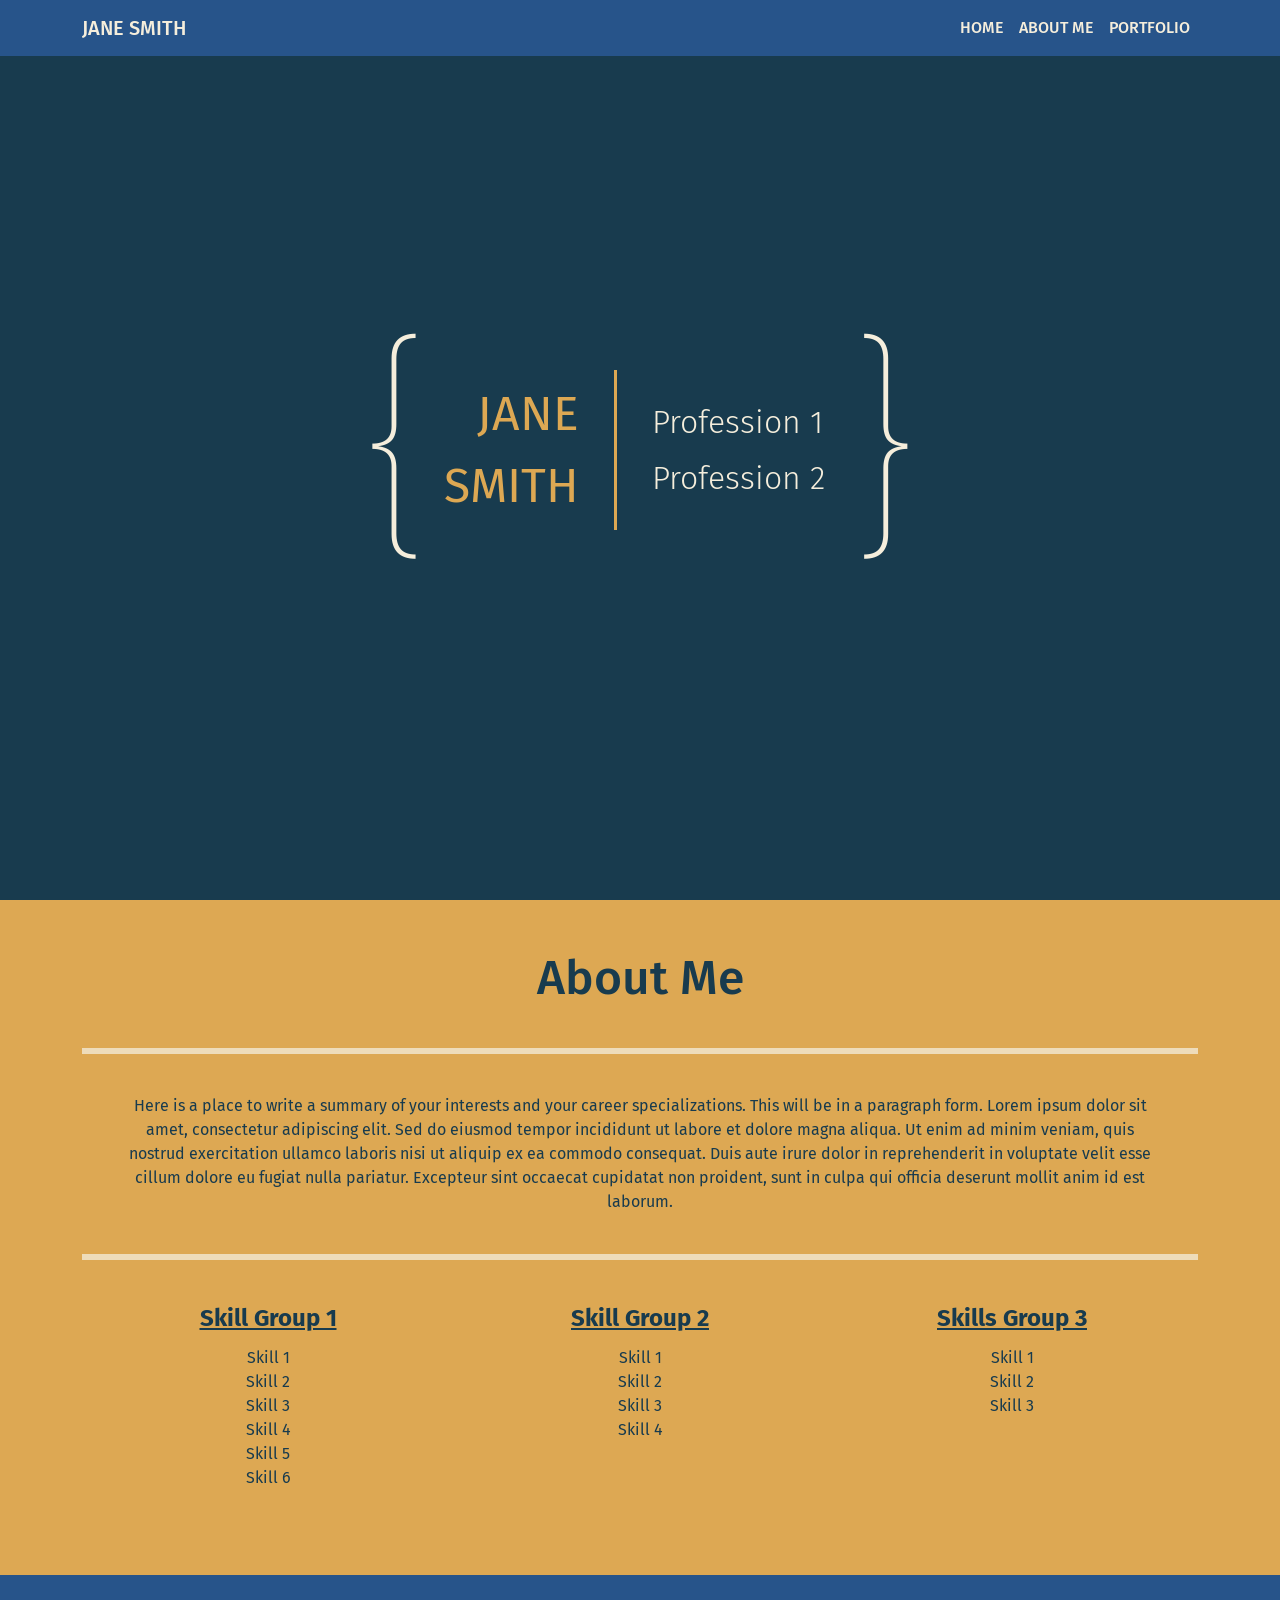
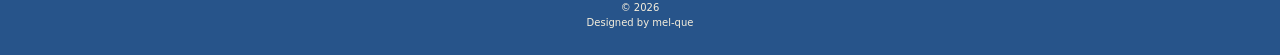
==== index.html @ 621c39cf "uploading template files from other repo see https://github.com/mel-que/web-development for details" ====
<!DOCTYPE html>
<html lang="en">

<head>
    <meta charset="UTF-8">
    <meta name="viewport" content="width=device-width, initial-scale=1.0">
    <title>Jane Smith</title>
    <link href="https://cdn.jsdelivr.net/npm/bootstrap@5.3.3/dist/css/bootstrap.min.css" rel="stylesheet" integrity="sha384-QWTKZyjpPEjISv5WaRU9OFeRpok6YctnYmDr5pNlyT2bRjXh0JMhjY6hW+ALEwIH" crossorigin="anonymous">
    <link href="https://cdn.jsdelivr.net/npm/bootstrap-icons/font/bootstrap-icons.css" rel="stylesheet">
    <link href="./styles.css" rel="stylesheet">
    <link href="https://fonts.googleapis.com/css?family=Press+Start+2P" rel="stylesheet">

    <link rel="preconnect" href="https://fonts.googleapis.com">
    <link rel="preconnect" href="https://fonts.gstatic.com" crossorigin>
    <link href="https://fonts.googleapis.com/css2?family=Fira+Sans:ital,wght@0,100;0,200;0,300;0,400;0,500;0,600;0,700;0,800;0,900;1,100;1,200;1,300;1,400;1,500;1,600;1,700;1,800;1,900&family=Roboto:ital,wght@0,100..900;1,100..900&display=swap" rel="stylesheet">
</head>

<body>

<!-- Navigation -->
<nav class="navbar navbar-expand-lg fixed-top">
  <div class="container">
    <a class="navbar-brand" href="#home">Jane Smith</a>
    <button class="navbar-toggler" type="button" data-bs-toggle="collapse" data-bs-target="#navbarNav" aria-controls="navbarNav" aria-expanded="false" aria-label="Toggle navigation">
      <span class="navbar-toggler-icon"></span>
    </button>
    <div class="collapse navbar-collapse" id="navbarNav">
      <ul class="navbar-nav ms-auto">
        <li class="nav-item">
          <a class="nav-link" href="#home">Home</a>
        </li>
        <li class="nav-item">
          <a class="nav-link" href="#about">About Me</a>
        </li>
        <li class="nav-item">
          <a class="nav-link" href="portfolio-page/portfolio.html">Portfolio</a>
        </li>
      </ul>
    </div>
  </div>
</nav>

<!-- Header -->
<header id="home">
  <div class="container">
    <div class="row align-items-center">
      
      <div class="col-1 col-w">
        <p class="bracket open">{</p>
      </div>

      <div class="col-4 col-w2">
          <p class="name">Jane<br>Smith</p>
      </div>
    
      <div class="col-1 col-w">
        <p class="vertical-rule"></p>
      </div>

      <div class="col-5 col-w2">
        <p class="skills">Profession 1<br>Profession 2</p>
      </div>

      <div class="col-1 col-w">
        <p class="bracket closed">}</p>
      </div>
    </div>
  </div>
</header>



<!-- About Section -->
<section id="about">
    <div class="container">
      <div class="row">
        <div class="col-lg-12 about-head">
          <h2 >About Me</h2>
          <hr class="accent">
        </div>
      </div>
      <div class="row about-text">
        <div class="col-lg-12 about-text">
          <p>
            Here is a place to write a summary of your interests and your career specializations. This will be in a paragraph form.
            Lorem ipsum dolor sit amet, consectetur adipiscing elit. Sed do eiusmod tempor incididunt ut labore et dolore magna aliqua. 
            Ut enim ad minim veniam, quis nostrud exercitation ullamco laboris nisi ut aliquip ex ea commodo consequat. 
            Duis aute irure dolor in reprehenderit in voluptate velit esse cillum dolore eu fugiat nulla pariatur. 
            Excepteur sint occaecat cupidatat non proident, sunt in culpa qui officia deserunt mollit anim id est laborum. 
          </p>
          <hr class="wide-accent">
        </div>
      </div>
      <div class="row skill-box">
        <div class= "col-lg-4 skill-group">
          <p class="skill-title">Skill Group 1</p>
          <ul>
            <li>Skill 1</li>
            <li>Skill 2</li>
            <li>Skill 3</li>
            <li>Skill 4</li>
            <li>Skill 5</li>
            <li>Skill 6</li>
          </ul>
        </div>
        <div class="col-lg-4 skill-group">
          <p class="skill-title">Skill Group 2</p>
          <ul>
            <li>Skill 1</li>
            <li>Skill 2</li>
            <li>Skill 3</li>
            <li>Skill 4</li>
          </ul>
        </div>
        <div class="col-lg-4 skill-group">
          <p class="skill-title">Skills Group 3</p>
          <ul>
            <li>Skill 1</li>
            <li>Skill 2</li>
            <li>Skill 3</li>
          </ul>
        </div>
      </div>
    </div>
</section>
 


<!-- Footer -->
<footer class="text-center">
    <div class="footer">
        <div class="container">
          <div class="row">
            <div class="footer-text col-lg-12">
              <p>&copy; <span id="current-year"></span></p>
              <p>Designed by mel-que</p>
            </div>
          </div>
        </div>
      </div>
</footer>
    
<!-- Scroll to Top Button (Only visible on small and extra-small screen sizes) -->
<div class="scroll-top page-scroll d-block d-sm-none">
  <a class="btn" href="#page-top">
    <i class="bi bi-arrow-up-circle"></i>
  </a>
</div>

<script src="https://cdn.jsdelivr.net/npm/bootstrap@5.1.0/dist/js/bootstrap.bundle.min.js"></script>
<script src="index.js"></script>
</body>

</html>
---- styles.css ----
/* Import colors.css */
@import url('./colors.css');

/* Navigation bar style */
.navbar {
  background-color: var(--bar-color);
  color: var(--primary-color);
  font-family: "Fira Sans", sans-serif;
  text-transform: uppercase;
  font-weight: 500;
  font-size: 1rem;
}

.navbar-brand, 
.nav-link {
  color: var(--primary-color);
}
.navbar-brand:hover, 
.nav-link:hover {
    color: var(--secondary-color);
}

.navbar-toggler {
    border-color: var(--primary-color);
}
.navbar-toggler-icon {
    filter: invert(1) grayscale(100%) brightness(100%) contrast(100%);
}

.navbar-toggler:hover {
    background-color: var(--secondary-color);
}
.navbar-toggler:focus {
    outline: none;
    box-shadow: none;
}

/* Header section style for small screens */
header {
    font-family: "Fira Sans",sans-serif;
    background: var(--background-color);
}

header .container {
  min-height: 100vh;
  display: flex;
  justify-content: center;
  /* align-items: center; */
}

.bracket {
  display: flex;
  color: var(--primary-color);
  font-size: 10rem;
  font-weight: 100;
  margin: 0;
  padding: 0;
}
.open {
    float: left;
}
.closed {
    float: right;
}
.name {
  text-transform: uppercase;
  color: var(--secondary-color);
  font-size: 2rem;
  font-weight: 400;
  margin: 0px auto;
  padding: 0;
  text-align: right;
}

.skills {
  display: flex;
  color: var(--primary-color);
  font-size: 1.25rem;
  font-weight: 300;
  line-height: 2.5rem;
  margin: 0px auto;
  padding: 0;

}

.vertical-rule {
  width: 0.1rem;                /* Width of the line */
  height: 6rem;             /* Height of the line */
  background-color: var(--secondary-color); 
  margin: 0 auto;         /* Line horizontally centered */
  padding: 0;
}

/* .col-w{
    flex: 1;
} */
/* .col-w2 {
    flex: 1;
} */


/* About section style */
section#about {
    font-family: "Fira Sans",sans-serif;
    color: var(--background-color);
    background: var(--secondary-color);
}

section .container {
    min-height: 75vh;
    display: flex;
    flex-direction: column;
} 

.about-head h2 {
    text-align: center;
    margin-top: 50px;
    font-size: 3rem;
}

.about-head hr.accent {
    width: 100%;
    border: solid 3px;
    text-align: center;
    margin: 40px auto;
    padding: 0;
    overflow: visible;
    color: var(--primary-color);
    opacity: 0.75;
}

.about-text p {
    text-align: center;
    margin: 0px 40px;
    font-size: 1rem;
}

.about-text hr.wide-accent {
    margin: 40px auto;
    padding: 0;
    width: 100%;
    border: 0;
    border: solid 3px;
    text-align: center;
    overflow: visible;
    color: var(--primary-color);
    opacity: 0.75;
}

.skill-box {
    display: flex;
    align-items: flex-start;
    justify-content: space-around;
    margin: 0 0 30px 0;
    padding: 0;
} 

.skill-group {
    display: flex;
    flex-direction: column;
    text-align: center;
    margin-bottom: 25px;
    padding: 0;
}

.skill-title {
    text-decoration: underline;
    font-size: 1.5rem;
    font-weight: bold;
    margin-bottom: 10px;
}

ul {
    font-size: 1rem;
    list-style-type: none;
    padding: 0;
    margin: 0;
}

/* Address Header section style for big screens */
@media(min-width:768px) {
    .bracket {
        font-size: 15rem;
        font-weight: 100;
        margin: 0;
    }

    .name {
        font-size: 3rem;
        font-weight: 400;
    }
    
    
    .skills {
        font-size: 2rem;
        font-weight: 300;
        line-height: 3.5rem;
    }
    
    .vertical-rule {
        width: 0.2rem;          
        height: 10rem;             
    }
}



/* .btn-social {
    display: inline-block;
    width: 50px;
    height: 50px;
    border: 2px solid #fff;
    border-radius: 100%;
    text-align: center;
    font-size: 20px;
    line-height: 45px;
} */

/* Footer section style */
footer {
    color: var(--primary-color);
    padding: 25px 0;
    background-color: var(--bar-color);
}

.footer-text p {
    margin: 0;
    font-size: 10px;
}

/* Scroll button section style */
/* location of button */
.scroll-top {
    z-index: 1049;
    position: fixed;
    right: 2%;
    bottom: 2%;
    width: 50px;
    height: 50px;
}

/* appearance of button */
.scroll-top .btn,
.scroll-top .btn i {
    display: flex;
    justify-content: center;
    align-items: center;
    width: 50px;
    height: 50px;
    border-radius: 100%;
    background-color: transparent;
    border: none;
    margin: 0;
    font-size: 30px;
    color: var(--primary-color);
}
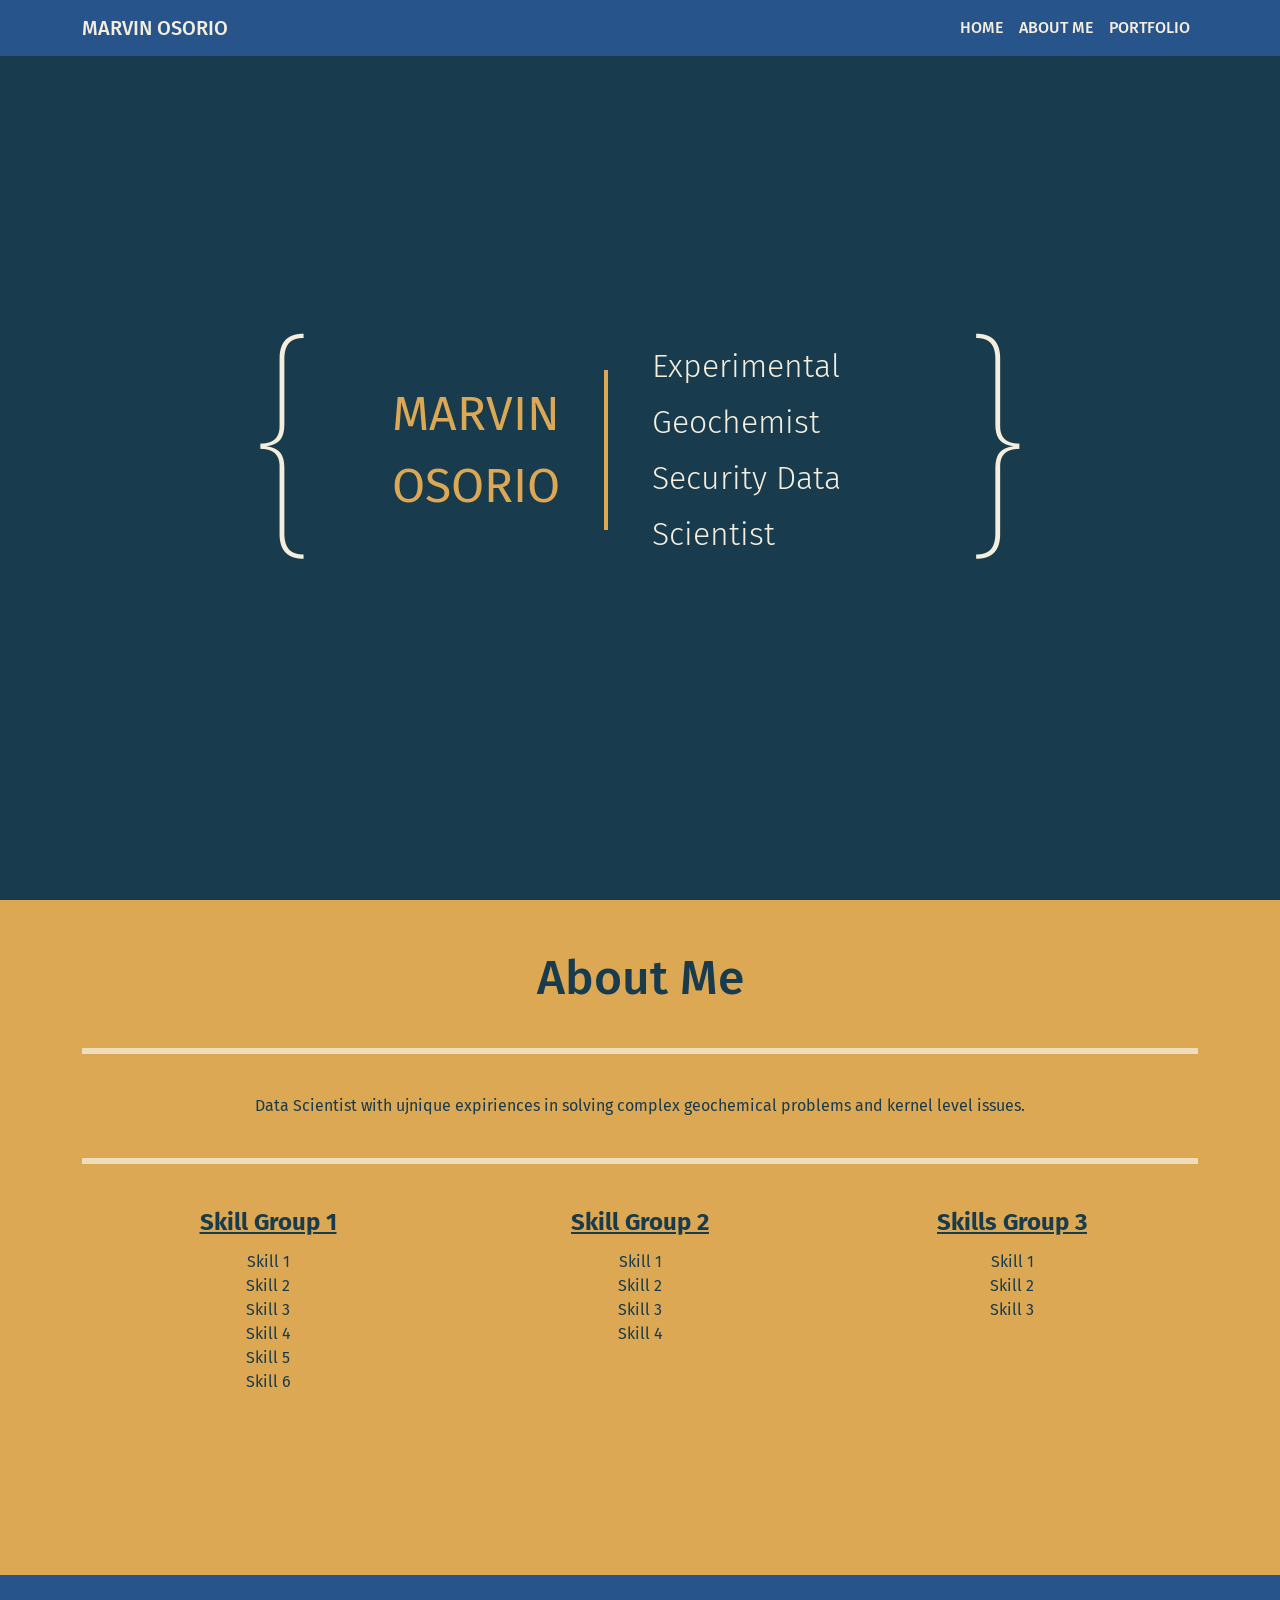
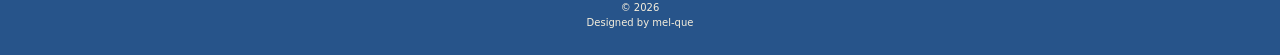
==== commit e23e4cff: "Update index.html Changing place holder items" ====
--- a/index.html
+++ b/index.html
@@ -4,7 +4,7 @@
 <head>
     <meta charset="UTF-8">
     <meta name="viewport" content="width=device-width, initial-scale=1.0">
-    <title>Jane Smith</title>
+    <title>Marvin Osorio</title>
     <link href="https://cdn.jsdelivr.net/npm/bootstrap@5.3.3/dist/css/bootstrap.min.css" rel="stylesheet" integrity="sha384-QWTKZyjpPEjISv5WaRU9OFeRpok6YctnYmDr5pNlyT2bRjXh0JMhjY6hW+ALEwIH" crossorigin="anonymous">
     <link href="https://cdn.jsdelivr.net/npm/bootstrap-icons/font/bootstrap-icons.css" rel="stylesheet">
     <link href="./styles.css" rel="stylesheet">
@@ -20,7 +20,7 @@
 <!-- Navigation -->
 <nav class="navbar navbar-expand-lg fixed-top">
   <div class="container">
-    <a class="navbar-brand" href="#home">Jane Smith</a>
+    <a class="navbar-brand" href="#home">Marvin Osorio</a>
     <button class="navbar-toggler" type="button" data-bs-toggle="collapse" data-bs-target="#navbarNav" aria-controls="navbarNav" aria-expanded="false" aria-label="Toggle navigation">
       <span class="navbar-toggler-icon"></span>
     </button>
@@ -50,7 +50,7 @@
       </div>
 
       <div class="col-4 col-w2">
-          <p class="name">Jane<br>Smith</p>
+          <p class="name">Marvin<br>Osorio</p>
       </div>
     
       <div class="col-1 col-w">
@@ -58,7 +58,7 @@
       </div>
 
       <div class="col-5 col-w2">
-        <p class="skills">Profession 1<br>Profession 2</p>
+        <p class="skills">Experimental Geochemist<br>Security Data Scientist</p>
       </div>
 
       <div class="col-1 col-w">
@@ -75,18 +75,14 @@
     <div class="container">
       <div class="row">
         <div class="col-lg-12 about-head">
-          <h2 >About Me</h2>
+          <h2>About Me</h2>
           <hr class="accent">
         </div>
       </div>
       <div class="row about-text">
         <div class="col-lg-12 about-text">
           <p>
-            Here is a place to write a summary of your interests and your career specializations. This will be in a paragraph form.
-            Lorem ipsum dolor sit amet, consectetur adipiscing elit. Sed do eiusmod tempor incididunt ut labore et dolore magna aliqua. 
-            Ut enim ad minim veniam, quis nostrud exercitation ullamco laboris nisi ut aliquip ex ea commodo consequat. 
-            Duis aute irure dolor in reprehenderit in voluptate velit esse cillum dolore eu fugiat nulla pariatur. 
-            Excepteur sint occaecat cupidatat non proident, sunt in culpa qui officia deserunt mollit anim id est laborum. 
+            Data Scientist with ujnique expiriences in solving complex geochemical problems and kernel level issues.
           </p>
           <hr class="wide-accent">
         </div>
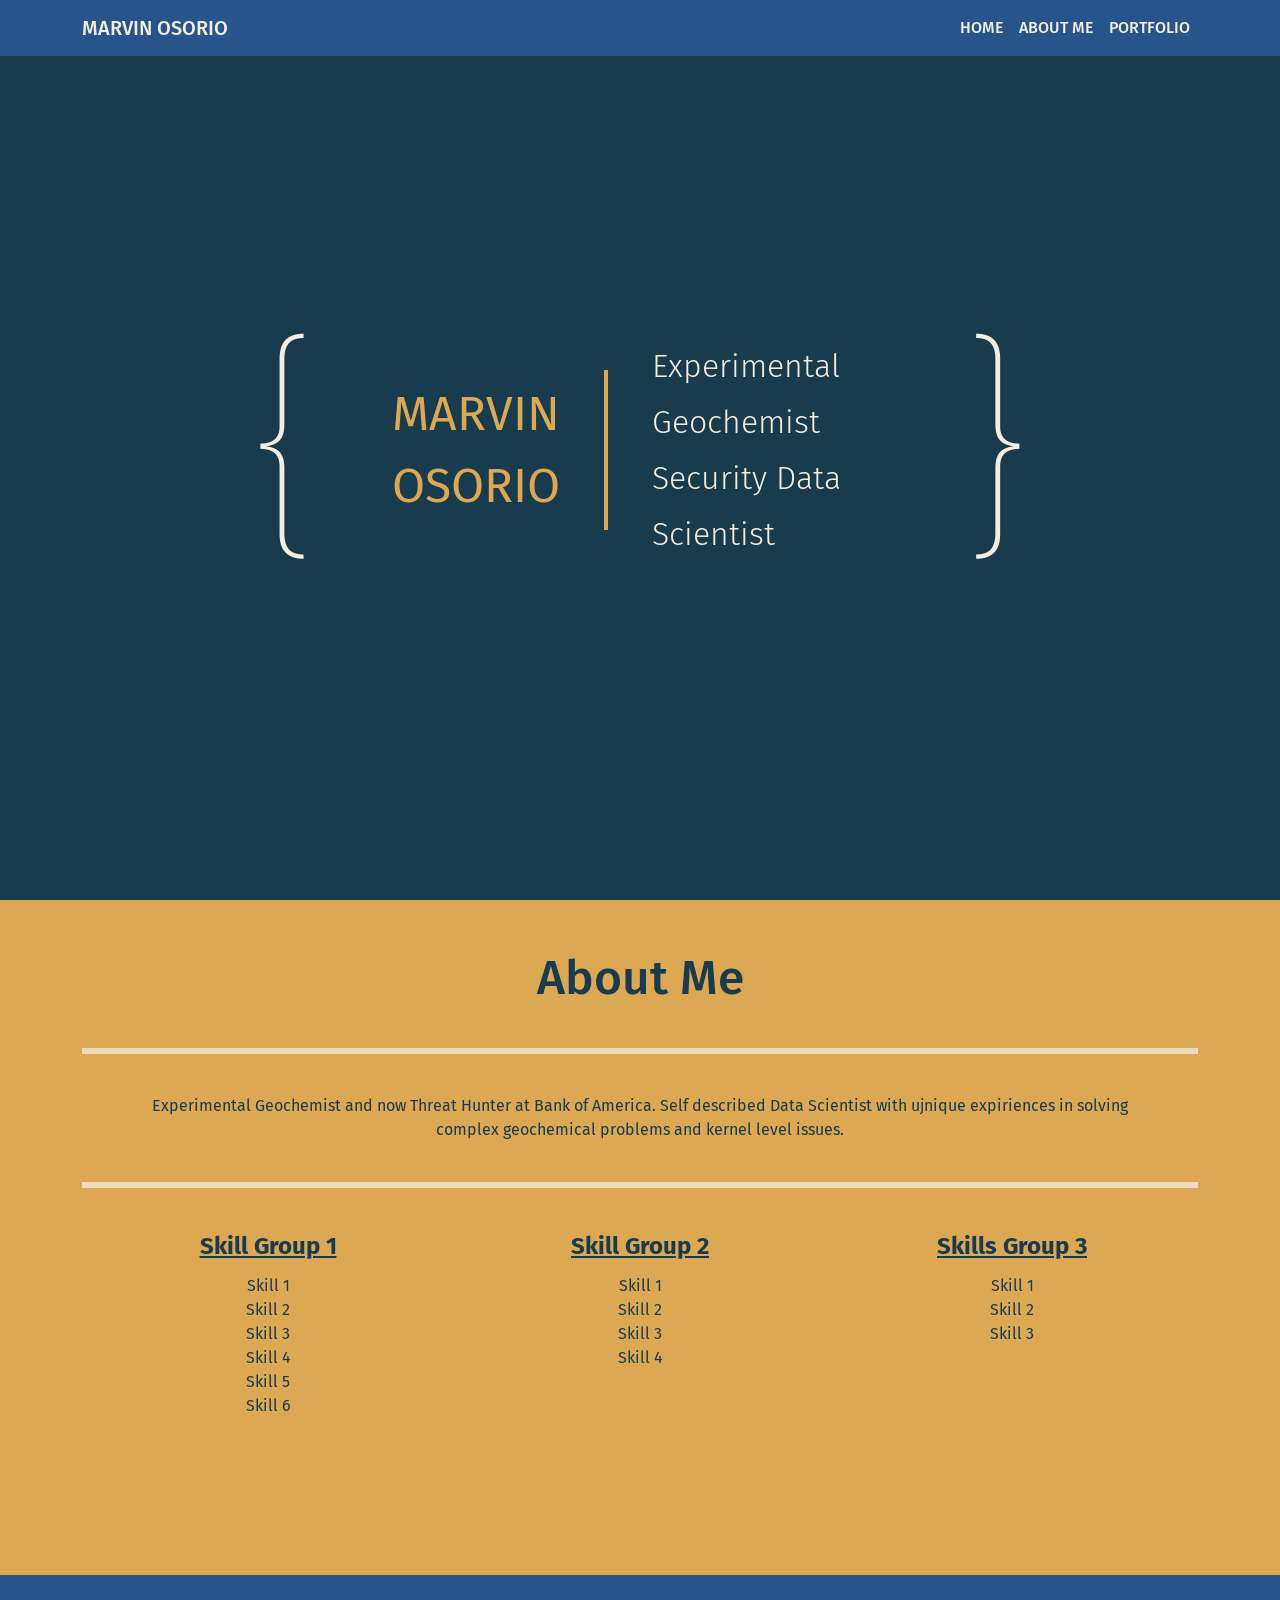
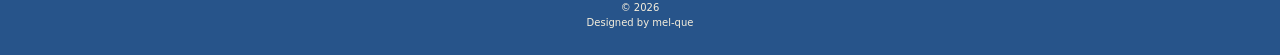
==== commit 83480320: "Update index.html Changing the about me section" ====
--- a/index.html
+++ b/index.html
@@ -82,7 +82,7 @@
       <div class="row about-text">
         <div class="col-lg-12 about-text">
           <p>
-            Data Scientist with ujnique expiriences in solving complex geochemical problems and kernel level issues.
+            Experimental Geochemist and now Threat Hunter at Bank of America. Self described Data Scientist with ujnique expiriences in solving complex geochemical problems and kernel level issues.
           </p>
           <hr class="wide-accent">
         </div>
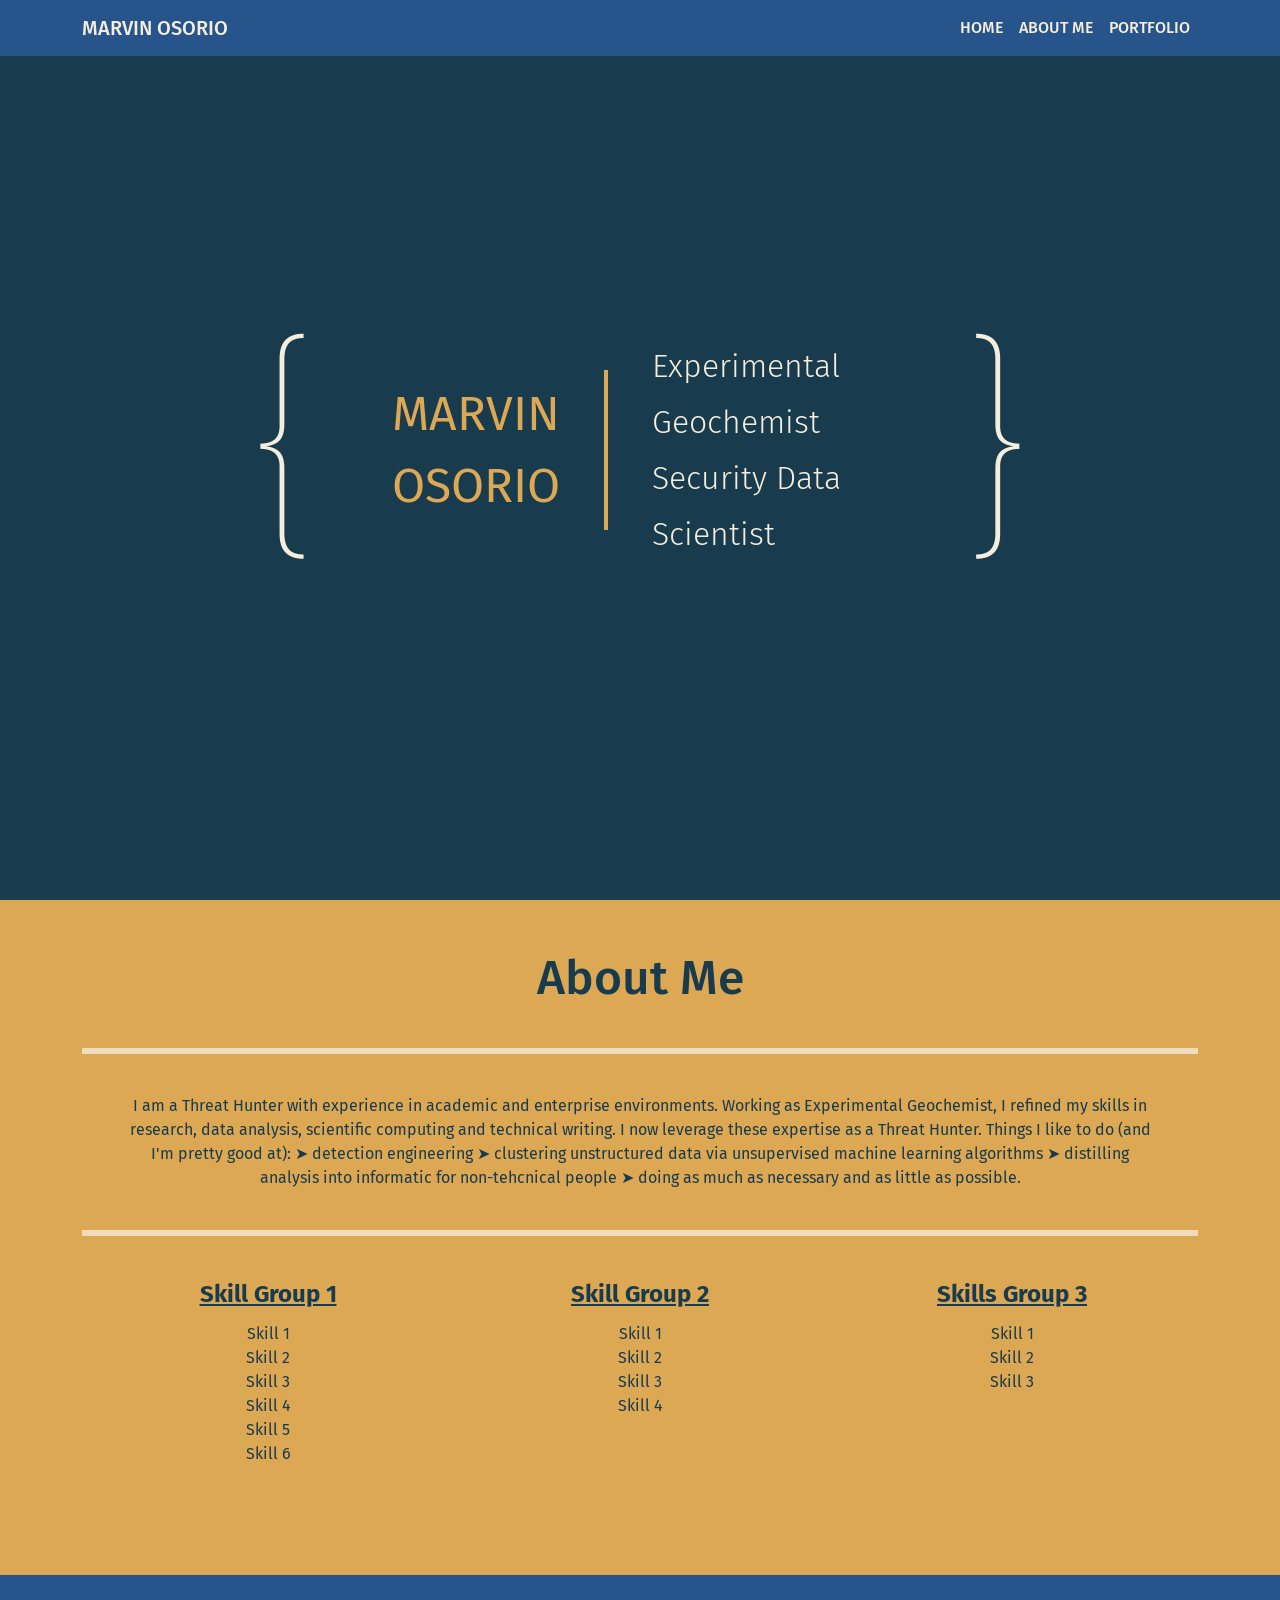
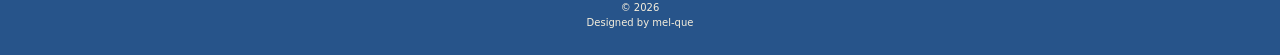
==== commit 5f1bbdfb: "Update index.html updating description" ====
--- a/index.html
+++ b/index.html
@@ -82,7 +82,7 @@
       <div class="row about-text">
         <div class="col-lg-12 about-text">
           <p>
-            Experimental Geochemist and now Threat Hunter at Bank of America. Self described Data Scientist with ujnique expiriences in solving complex geochemical problems and kernel level issues.
+            I am a Threat Hunter with experience in academic and enterprise environments. Working as Experimental Geochemist, I refined my skills in research, data analysis, scientific computing and technical writing. I now leverage these expertise as a Threat Hunter. Things I like to do (and I'm pretty good at): ➤ detection engineering ➤ clustering unstructured data via unsupervised machine learning algorithms ➤ distilling analysis into informatic for non-tehcnical people ➤ doing as much as necessary and as little as possible.
           </p>
           <hr class="wide-accent">
         </div>
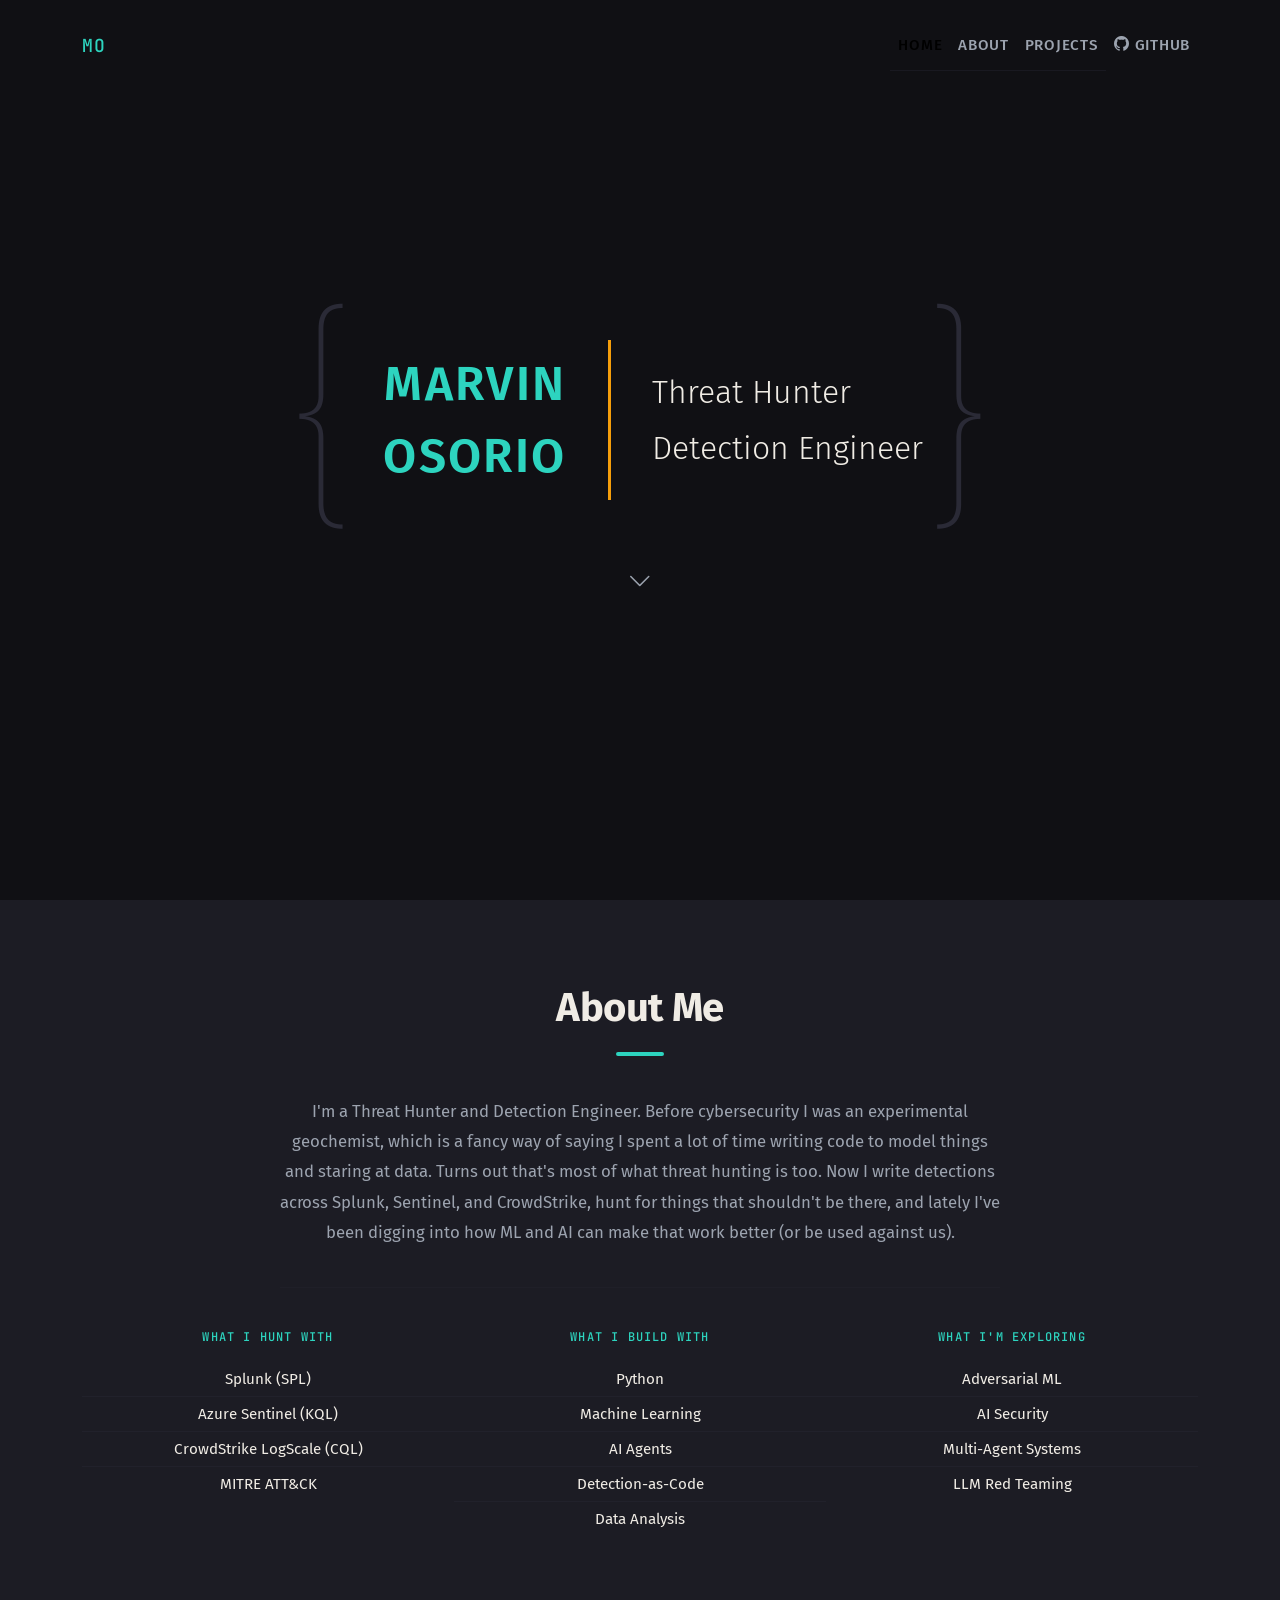
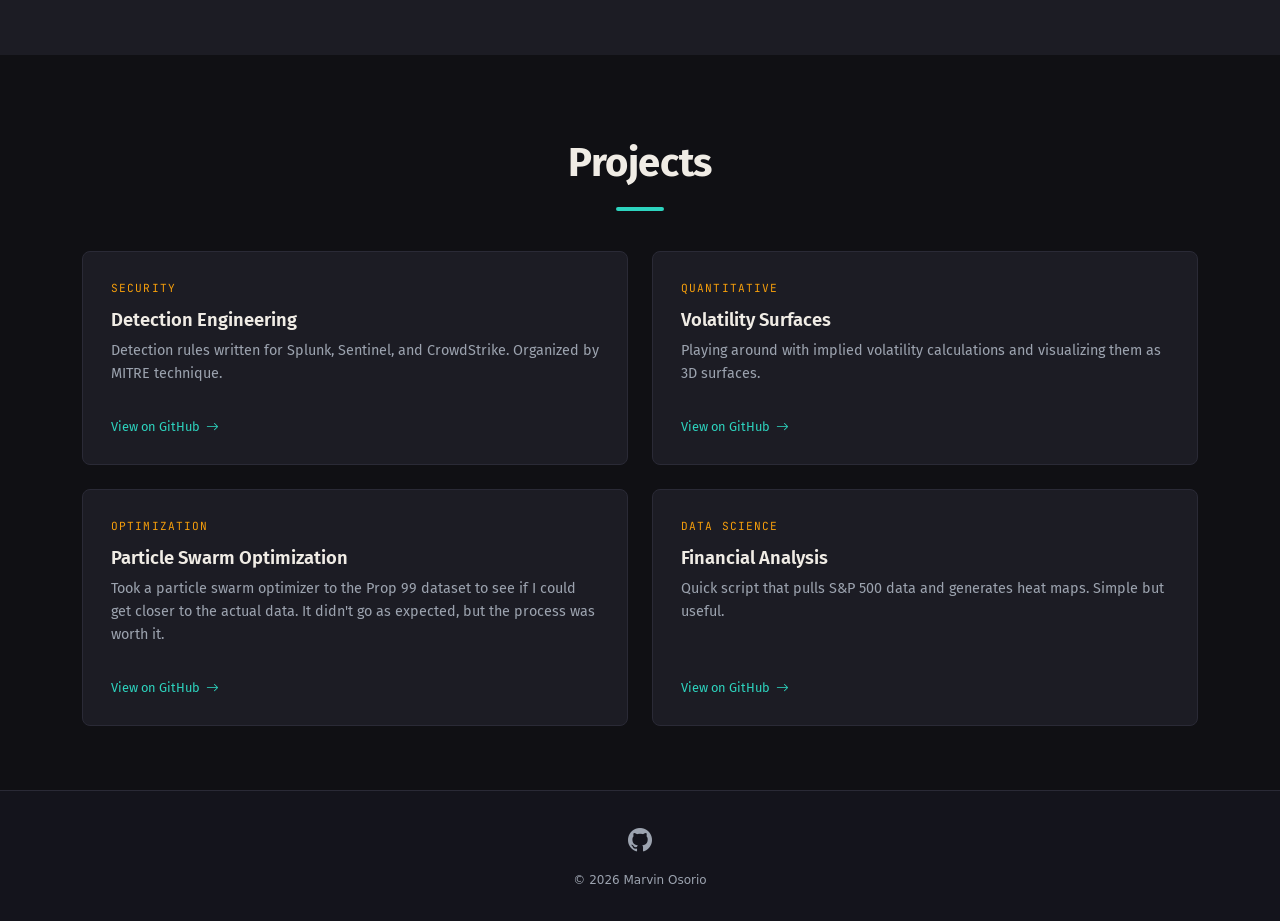
==== commit b11fcaf7: "Redesign landing page with Iron & Teal palette Co-Authored-By: Claude Opus 4.6 <noreply@anthropic.co" ====
--- a/index.html
+++ b/index.html
@@ -8,19 +8,17 @@
     <link href="https://cdn.jsdelivr.net/npm/bootstrap@5.3.3/dist/css/bootstrap.min.css" rel="stylesheet" integrity="sha384-QWTKZyjpPEjISv5WaRU9OFeRpok6YctnYmDr5pNlyT2bRjXh0JMhjY6hW+ALEwIH" crossorigin="anonymous">
     <link href="https://cdn.jsdelivr.net/npm/bootstrap-icons/font/bootstrap-icons.css" rel="stylesheet">
     <link href="./styles.css" rel="stylesheet">
-    <link href="https://fonts.googleapis.com/css?family=Press+Start+2P" rel="stylesheet">
-
     <link rel="preconnect" href="https://fonts.googleapis.com">
     <link rel="preconnect" href="https://fonts.gstatic.com" crossorigin>
-    <link href="https://fonts.googleapis.com/css2?family=Fira+Sans:ital,wght@0,100;0,200;0,300;0,400;0,500;0,600;0,700;0,800;0,900;1,100;1,200;1,300;1,400;1,500;1,600;1,700;1,800;1,900&family=Roboto:ital,wght@0,100..900;1,100..900&display=swap" rel="stylesheet">
+    <link href="https://fonts.googleapis.com/css2?family=Fira+Sans:wght@100;200;300;400;500;600;700&family=JetBrains+Mono:wght@400;500&display=swap" rel="stylesheet">
 </head>
 
-<body>
+<body data-bs-spy="scroll" data-bs-target="#navbarNav" data-bs-offset="80">
 
 <!-- Navigation -->
 <nav class="navbar navbar-expand-lg fixed-top">
   <div class="container">
-    <a class="navbar-brand" href="#home">Marvin Osorio</a>
+    <a class="navbar-brand" href="#home">MO</a>
     <button class="navbar-toggler" type="button" data-bs-toggle="collapse" data-bs-target="#navbarNav" aria-controls="navbarNav" aria-expanded="false" aria-label="Toggle navigation">
       <span class="navbar-toggler-icon"></span>
     </button>
@@ -30,121 +28,199 @@
           <a class="nav-link" href="#home">Home</a>
         </li>
         <li class="nav-item">
-          <a class="nav-link" href="#about">About Me</a>
-        </li>
-        <li class="nav-item">
-          <a class="nav-link" href="portfolio-page/portfolio.html">Portfolio</a>
+          <a class="nav-link" href="#about">About</a>
+        </li>
+        <li class="nav-item">
+          <a class="nav-link" href="#projects">Projects</a>
+        </li>
+        <li class="nav-item">
+          <a class="nav-link" href="https://github.com/osoriomarv" target="_blank" rel="noopener">
+            <i class="bi bi-github"></i> GitHub
+          </a>
         </li>
       </ul>
     </div>
   </div>
 </nav>
 
-<!-- Header -->
+<!-- Hero -->
 <header id="home">
   <div class="container">
     <div class="row align-items-center">
-      
+
       <div class="col-1 col-w">
         <p class="bracket open">{</p>
       </div>
 
       <div class="col-4 col-w2">
-          <p class="name">Marvin<br>Osorio</p>
-      </div>
-    
+        <p class="name">Marvin<br>Osorio</p>
+      </div>
+
       <div class="col-1 col-w">
         <p class="vertical-rule"></p>
       </div>
 
       <div class="col-5 col-w2">
-        <p class="skills">Experimental Geochemist<br>Security Data Scientist</p>
+        <p class="skills">Threat Hunter<br>Detection Engineer</p>
       </div>
 
       <div class="col-1 col-w">
         <p class="bracket closed">}</p>
       </div>
+
+    </div>
+    <div class="row">
+      <div class="col-12 text-center mt-4">
+        <a href="#about" class="scroll-hint">
+          <i class="bi bi-chevron-down"></i>
+        </a>
+      </div>
     </div>
   </div>
 </header>
-
-
 
 <!-- About Section -->
 <section id="about">
-    <div class="container">
-      <div class="row">
-        <div class="col-lg-12 about-head">
-          <h2>About Me</h2>
-          <hr class="accent">
-        </div>
-      </div>
-      <div class="row about-text">
-        <div class="col-lg-12 about-text">
-          <p>
-            I am a Threat Hunter with experience in academic and enterprise environments. Working as Experimental Geochemist, I refined my skills in research, data analysis, scientific computing and technical writing. I now leverage these expertise as a Threat Hunter. Things I like to do (and I'm pretty good at): ➤ detection engineering ➤ clustering unstructured data via unsupervised machine learning algorithms ➤ distilling analysis into informatic for non-tehcnical people ➤ doing as much as necessary and as little as possible.
-          </p>
-          <hr class="wide-accent">
-        </div>
-      </div>
-      <div class="row skill-box">
-        <div class= "col-lg-4 skill-group">
-          <p class="skill-title">Skill Group 1</p>
-          <ul>
-            <li>Skill 1</li>
-            <li>Skill 2</li>
-            <li>Skill 3</li>
-            <li>Skill 4</li>
-            <li>Skill 5</li>
-            <li>Skill 6</li>
-          </ul>
-        </div>
-        <div class="col-lg-4 skill-group">
-          <p class="skill-title">Skill Group 2</p>
-          <ul>
-            <li>Skill 1</li>
-            <li>Skill 2</li>
-            <li>Skill 3</li>
-            <li>Skill 4</li>
-          </ul>
-        </div>
-        <div class="col-lg-4 skill-group">
-          <p class="skill-title">Skills Group 3</p>
-          <ul>
-            <li>Skill 1</li>
-            <li>Skill 2</li>
-            <li>Skill 3</li>
-          </ul>
-        </div>
-      </div>
-    </div>
+  <div class="container">
+    <div class="row">
+      <div class="col-lg-12 about-head">
+        <h2>About Me</h2>
+        <hr class="accent">
+      </div>
+    </div>
+    <div class="row about-text">
+      <div class="col-lg-12">
+        <p>
+          I'm a Threat Hunter and Detection Engineer. Before cybersecurity I was an experimental geochemist, which is a fancy way of saying I spent a lot of time writing code to model things and staring at data. Turns out that's most of what threat hunting is too. Now I write detections across Splunk, Sentinel, and CrowdStrike, hunt for things that shouldn't be there, and lately I've been digging into how ML and AI can make that work better (or be used against us).
+        </p>
+        <hr class="wide-accent">
+      </div>
+    </div>
+    <div class="row skill-box">
+      <div class="col-lg-4 skill-group">
+        <p class="skill-title">What I Hunt With</p>
+        <ul>
+          <li>Splunk (SPL)</li>
+          <li>Azure Sentinel (KQL)</li>
+          <li>CrowdStrike LogScale (CQL)</li>
+          <li>MITRE ATT&CK</li>
+        </ul>
+      </div>
+      <div class="col-lg-4 skill-group">
+        <p class="skill-title">What I Build With</p>
+        <ul>
+          <li>Python</li>
+          <li>Machine Learning</li>
+          <li>AI Agents</li>
+          <li>Detection-as-Code</li>
+          <li>Data Analysis</li>
+        </ul>
+      </div>
+      <div class="col-lg-4 skill-group">
+        <p class="skill-title">What I'm Exploring</p>
+        <ul>
+          <li>Adversarial ML</li>
+          <li>AI Security</li>
+          <li>Multi-Agent Systems</li>
+          <li>LLM Red Teaming</li>
+        </ul>
+      </div>
+    </div>
+  </div>
 </section>
- 
-
+
+<!-- Projects Section -->
+<section id="projects">
+  <div class="container">
+    <div class="row">
+      <div class="col-lg-12 projects-head">
+        <h2>Projects</h2>
+        <hr class="accent">
+      </div>
+    </div>
+    <div class="row g-4">
+      <div class="col-lg-6">
+        <a href="https://github.com/osoriomarv/DetectionEngineering" target="_blank" rel="noopener" class="project-card">
+          <span class="project-tag">Security</span>
+          <h3>Detection Engineering</h3>
+          <p>Detection rules written for Splunk, Sentinel, and CrowdStrike. Organized by MITRE technique.</p>
+          <span class="project-link">View on GitHub <i class="bi bi-arrow-right"></i></span>
+        </a>
+      </div>
+      <div class="col-lg-6">
+        <a href="https://github.com/osoriomarv/volatility-surfaces" target="_blank" rel="noopener" class="project-card">
+          <span class="project-tag">Quantitative</span>
+          <h3>Volatility Surfaces</h3>
+          <p>Playing around with implied volatility calculations and visualizing them as 3D surfaces.</p>
+          <span class="project-link">View on GitHub <i class="bi bi-arrow-right"></i></span>
+        </a>
+      </div>
+      <div class="col-lg-6">
+        <a href="https://github.com/osoriomarv/Particle_swarm_optimization_testing" target="_blank" rel="noopener" class="project-card">
+          <span class="project-tag">Optimization</span>
+          <h3>Particle Swarm Optimization</h3>
+          <p>Took a particle swarm optimizer to the Prop 99 dataset to see if I could get closer to the actual data. It didn't go as expected, but the process was worth it.</p>
+          <span class="project-link">View on GitHub <i class="bi bi-arrow-right"></i></span>
+        </a>
+      </div>
+      <div class="col-lg-6">
+        <a href="https://github.com/osoriomarv/financial_analysis" target="_blank" rel="noopener" class="project-card">
+          <span class="project-tag">Data Science</span>
+          <h3>Financial Analysis</h3>
+          <p>Quick script that pulls S&P 500 data and generates heat maps. Simple but useful.</p>
+          <span class="project-link">View on GitHub <i class="bi bi-arrow-right"></i></span>
+        </a>
+      </div>
+    </div>
+  </div>
+</section>
 
 <!-- Footer -->
 <footer class="text-center">
-    <div class="footer">
-        <div class="container">
-          <div class="row">
-            <div class="footer-text col-lg-12">
-              <p>&copy; <span id="current-year"></span></p>
-              <p>Designed by mel-que</p>
-            </div>
-          </div>
+  <div class="container">
+    <div class="row">
+      <div class="col-lg-12 footer-content">
+        <div class="footer-links">
+          <a href="https://github.com/osoriomarv" target="_blank" rel="noopener"><i class="bi bi-github"></i></a>
         </div>
-      </div>
+        <p>&copy; <span id="current-year"></span> Marvin Osorio</p>
+      </div>
+    </div>
+  </div>
 </footer>
-    
-<!-- Scroll to Top Button (Only visible on small and extra-small screen sizes) -->
+
+<!-- Scroll to Top Button -->
 <div class="scroll-top page-scroll d-block d-sm-none">
-  <a class="btn" href="#page-top">
+  <a class="btn" href="#home">
     <i class="bi bi-arrow-up-circle"></i>
   </a>
 </div>
 
-<script src="https://cdn.jsdelivr.net/npm/bootstrap@5.1.0/dist/js/bootstrap.bundle.min.js"></script>
-<script src="index.js"></script>
+<script src="https://cdn.jsdelivr.net/npm/bootstrap@5.3.3/dist/js/bootstrap.bundle.min.js"></script>
+<script>
+// Year
+document.getElementById('current-year').textContent = new Date().getFullYear();
+
+// Smooth scroll
+document.querySelectorAll('a[href^="#"]').forEach(a => {
+    a.addEventListener('click', e => {
+        e.preventDefault();
+        const target = document.querySelector(a.getAttribute('href'));
+        if (target) {
+            target.scrollIntoView({ behavior: 'smooth' });
+        }
+        // Close mobile nav
+        const navCollapse = document.getElementById('navbarNav');
+        if (navCollapse.classList.contains('show')) {
+            document.querySelector('.navbar-toggler').click();
+        }
+    });
+});
+
+// Navbar background on scroll
+window.addEventListener('scroll', () => {
+    document.querySelector('.navbar').classList.toggle('scrolled', window.scrollY > 50);
+});
+</script>
 </body>
-
 </html>
--- a/styles.css
+++ b/styles.css
@@ -1,150 +1,190 @@
-/* Import colors.css */
 @import url('./colors.css');
 
-/* Navigation bar style */
+/* Navigation */
 .navbar {
-  background-color: var(--bar-color);
-  color: var(--primary-color);
-  font-family: "Fira Sans", sans-serif;
-  text-transform: uppercase;
-  font-weight: 500;
-  font-size: 1rem;
-}
-
-.navbar-brand, 
+    background-color: transparent;
+    font-family: "Fira Sans", sans-serif;
+    text-transform: uppercase;
+    font-weight: 500;
+    font-size: 0.875rem;
+    letter-spacing: 0.05em;
+    padding: 1.25rem 0;
+    transition: background-color 0.3s, padding 0.3s, backdrop-filter 0.3s;
+}
+
+.navbar.scrolled {
+    background-color: rgba(16, 16, 20, 0.92);
+    backdrop-filter: blur(12px);
+    padding: 0.65rem 0;
+    border-bottom: 1px solid var(--border-color);
+}
+
+.navbar-brand {
+    font-family: 'JetBrains Mono', monospace;
+    color: var(--accent-color);
+    font-weight: 500;
+    font-size: 1.125rem;
+}
+
+.navbar-brand:hover {
+    color: var(--accent-color);
+    opacity: 0.8;
+}
+
 .nav-link {
-  color: var(--primary-color);
-}
-.navbar-brand:hover, 
+    color: var(--text-muted);
+    transition: color 0.2s;
+}
+
 .nav-link:hover {
-    color: var(--secondary-color);
+    color: var(--primary-color);
 }
 
 .navbar-toggler {
-    border-color: var(--primary-color);
-}
+    border-color: var(--border-color);
+}
+
 .navbar-toggler-icon {
     filter: invert(1) grayscale(100%) brightness(100%) contrast(100%);
 }
 
-.navbar-toggler:hover {
-    background-color: var(--secondary-color);
-}
 .navbar-toggler:focus {
     outline: none;
     box-shadow: none;
 }
 
-/* Header section style for small screens */
+/* Hero */
 header {
-    font-family: "Fira Sans",sans-serif;
+    font-family: "Fira Sans", sans-serif;
     background: var(--background-color);
 }
 
 header .container {
-  min-height: 100vh;
-  display: flex;
-  justify-content: center;
-  /* align-items: center; */
+    min-height: 100vh;
+    display: flex;
+    flex-direction: column;
+    justify-content: center;
+    align-items: center;
 }
 
 .bracket {
-  display: flex;
-  color: var(--primary-color);
-  font-size: 10rem;
-  font-weight: 100;
-  margin: 0;
-  padding: 0;
-}
+    color: var(--border-color);
+    font-size: 10rem;
+    font-weight: 100;
+    margin: 0;
+    padding: 0;
+    line-height: 1;
+}
+
 .open {
     float: left;
 }
+
 .closed {
     float: right;
 }
+
 .name {
-  text-transform: uppercase;
-  color: var(--secondary-color);
-  font-size: 2rem;
-  font-weight: 400;
-  margin: 0px auto;
-  padding: 0;
-  text-align: right;
+    text-transform: uppercase;
+    color: var(--accent-color);
+    font-size: 2rem;
+    font-weight: 600;
+    margin: 0;
+    padding: 0;
+    text-align: right;
+    letter-spacing: 0.05em;
 }
 
 .skills {
-  display: flex;
-  color: var(--primary-color);
-  font-size: 1.25rem;
-  font-weight: 300;
-  line-height: 2.5rem;
-  margin: 0px auto;
-  padding: 0;
-
+    color: var(--primary-color);
+    font-size: 1.25rem;
+    font-weight: 300;
+    line-height: 2.5rem;
+    margin: 0;
+    padding: 0;
 }
 
 .vertical-rule {
-  width: 0.1rem;                /* Width of the line */
-  height: 6rem;             /* Height of the line */
-  background-color: var(--secondary-color); 
-  margin: 0 auto;         /* Line horizontally centered */
-  padding: 0;
-}
-
-/* .col-w{
-    flex: 1;
-} */
-/* .col-w2 {
-    flex: 1;
-} */
-
-
-/* About section style */
+    width: 2px;
+    height: 6rem;
+    background-color: var(--secondary-color);
+    margin: 0 auto;
+    padding: 0;
+}
+
+.scroll-hint {
+    color: var(--text-muted);
+    font-size: 1.5rem;
+    text-decoration: none;
+    transition: color 0.2s, transform 0.2s;
+    display: inline-block;
+    animation: bounce 2s infinite;
+}
+
+.scroll-hint:hover {
+    color: var(--accent-color);
+}
+
+@keyframes bounce {
+    0%, 20%, 50%, 80%, 100% { transform: translateY(0); }
+    40% { transform: translateY(-8px); }
+    60% { transform: translateY(-4px); }
+}
+
+/* About Section */
 section#about {
-    font-family: "Fira Sans",sans-serif;
-    color: var(--background-color);
-    background: var(--secondary-color);
+    font-family: "Fira Sans", sans-serif;
+    color: var(--primary-color);
+    background: var(--surface-color);
+}
+
+section#projects {
+    font-family: "Fira Sans", sans-serif;
+    color: var(--primary-color);
+    background: var(--background-color);
 }
 
 section .container {
     min-height: 75vh;
     display: flex;
     flex-direction: column;
-} 
-
-.about-head h2 {
+    padding-top: 4rem;
+    padding-bottom: 4rem;
+}
+
+.about-head h2,
+.projects-head h2 {
     text-align: center;
-    margin-top: 50px;
-    font-size: 3rem;
-}
-
-.about-head hr.accent {
-    width: 100%;
-    border: solid 3px;
-    text-align: center;
-    margin: 40px auto;
-    padding: 0;
-    overflow: visible;
-    color: var(--primary-color);
-    opacity: 0.75;
+    margin-top: 20px;
+    font-size: 2.5rem;
+    font-weight: 700;
+    letter-spacing: -0.01em;
+}
+
+hr.accent {
+    width: 3rem;
+    border: solid 2px var(--accent-color);
+    margin: 1.25rem auto 2.5rem auto;
+    opacity: 1;
+    border-radius: 2px;
 }
 
 .about-text p {
     text-align: center;
-    margin: 0px 40px;
-    font-size: 1rem;
-}
-
-.about-text hr.wide-accent {
-    margin: 40px auto;
+    margin: 0 auto;
+    font-size: 1.05rem;
+    color: var(--text-muted);
+    line-height: 1.8;
+    max-width: 720px;
+}
+
+hr.wide-accent {
+    margin: 2.5rem auto;
     padding: 0;
     width: 100%;
+    max-width: 720px;
     border: 0;
-    border: solid 3px;
-    text-align: center;
-    overflow: visible;
-    color: var(--primary-color);
-    opacity: 0.75;
+    border-top: 1px solid var(--border-color);
 }
 
 .skill-box {
@@ -153,7 +193,7 @@
     justify-content: space-around;
     margin: 0 0 30px 0;
     padding: 0;
-} 
+}
 
 .skill-group {
     display: flex;
@@ -164,72 +204,110 @@
 }
 
 .skill-title {
-    text-decoration: underline;
+    font-family: 'JetBrains Mono', monospace;
+    font-size: 0.75rem;
+    text-transform: uppercase;
+    letter-spacing: 0.1em;
+    color: var(--accent-color);
+    font-weight: 500;
+    margin-bottom: 1rem;
+}
+
+ul {
+    font-size: 0.95rem;
+    list-style-type: none;
+    padding: 0;
+    margin: 0;
+}
+
+ul li {
+    padding: 0.35rem 0;
+    color: var(--primary-color);
+    border-bottom: 1px solid rgba(42, 42, 54, 0.4);
+}
+
+ul li:last-child {
+    border-bottom: none;
+}
+
+/* Projects */
+.project-card {
+    display: flex;
+    flex-direction: column;
+    background: var(--surface-color);
+    border: 1px solid var(--border-color);
+    border-radius: 8px;
+    padding: 1.75rem;
+    text-decoration: none;
+    transition: border-color 0.25s, transform 0.25s;
+    height: 100%;
+}
+
+.project-card:hover {
+    border-color: var(--accent-color);
+    transform: translateY(-3px);
+}
+
+.project-tag {
+    font-family: 'JetBrains Mono', monospace;
+    font-size: 0.7rem;
+    text-transform: uppercase;
+    letter-spacing: 0.1em;
+    color: var(--secondary-color);
+    margin-bottom: 0.75rem;
+}
+
+.project-card h3 {
+    font-size: 1.15rem;
+    font-weight: 600;
+    color: var(--primary-color);
+    margin-bottom: 0.5rem;
+}
+
+.project-card p {
+    font-size: 0.9rem;
+    color: var(--text-muted);
+    line-height: 1.6;
+    flex: 1;
+}
+
+.project-link {
+    font-size: 0.8rem;
+    color: var(--accent-color);
+    margin-top: 1rem;
+    display: flex;
+    align-items: center;
+    gap: 0.35rem;
+}
+
+/* Footer */
+footer {
+    color: var(--text-muted);
+    padding: 2rem 0;
+    background-color: var(--bar-color);
+    border-top: 1px solid var(--border-color);
+}
+
+.footer-content p {
+    margin: 0;
+    font-size: 0.75rem;
+}
+
+.footer-links {
+    margin-bottom: 0.75rem;
+}
+
+.footer-links a {
+    color: var(--text-muted);
     font-size: 1.5rem;
-    font-weight: bold;
-    margin-bottom: 10px;
-}
-
-ul {
-    font-size: 1rem;
-    list-style-type: none;
-    padding: 0;
-    margin: 0;
-}
-
-/* Address Header section style for big screens */
-@media(min-width:768px) {
-    .bracket {
-        font-size: 15rem;
-        font-weight: 100;
-        margin: 0;
-    }
-
-    .name {
-        font-size: 3rem;
-        font-weight: 400;
-    }
-    
-    
-    .skills {
-        font-size: 2rem;
-        font-weight: 300;
-        line-height: 3.5rem;
-    }
-    
-    .vertical-rule {
-        width: 0.2rem;          
-        height: 10rem;             
-    }
-}
-
-
-
-/* .btn-social {
-    display: inline-block;
-    width: 50px;
-    height: 50px;
-    border: 2px solid #fff;
-    border-radius: 100%;
-    text-align: center;
-    font-size: 20px;
-    line-height: 45px;
-} */
-
-/* Footer section style */
-footer {
-    color: var(--primary-color);
-    padding: 25px 0;
-    background-color: var(--bar-color);
-}
-
-.footer-text p {
-    margin: 0;
-    font-size: 10px;
-}
-
-/* Scroll button section style */
-/* location of button */
+    transition: color 0.2s;
+}
+
+.footer-links a:hover {
+    color: var(--accent-color);
+}
+
+/* Scroll button */
 .scroll-top {
     z-index: 1049;
     position: fixed;
@@ -239,7 +317,6 @@
     height: 50px;
 }
 
-/* appearance of button */
 .scroll-top .btn,
 .scroll-top .btn i {
     display: flex;
@@ -252,5 +329,26 @@
     border: none;
     margin: 0;
     font-size: 30px;
-    color: var(--primary-color);
-}+    color: var(--accent-color);
+}
+
+/* Responsive */
+@media (min-width: 768px) {
+    .bracket {
+        font-size: 15rem;
+    }
+
+    .name {
+        font-size: 3rem;
+    }
+
+    .skills {
+        font-size: 2rem;
+        line-height: 3.5rem;
+    }
+
+    .vertical-rule {
+        width: 3px;
+        height: 10rem;
+    }
+}
